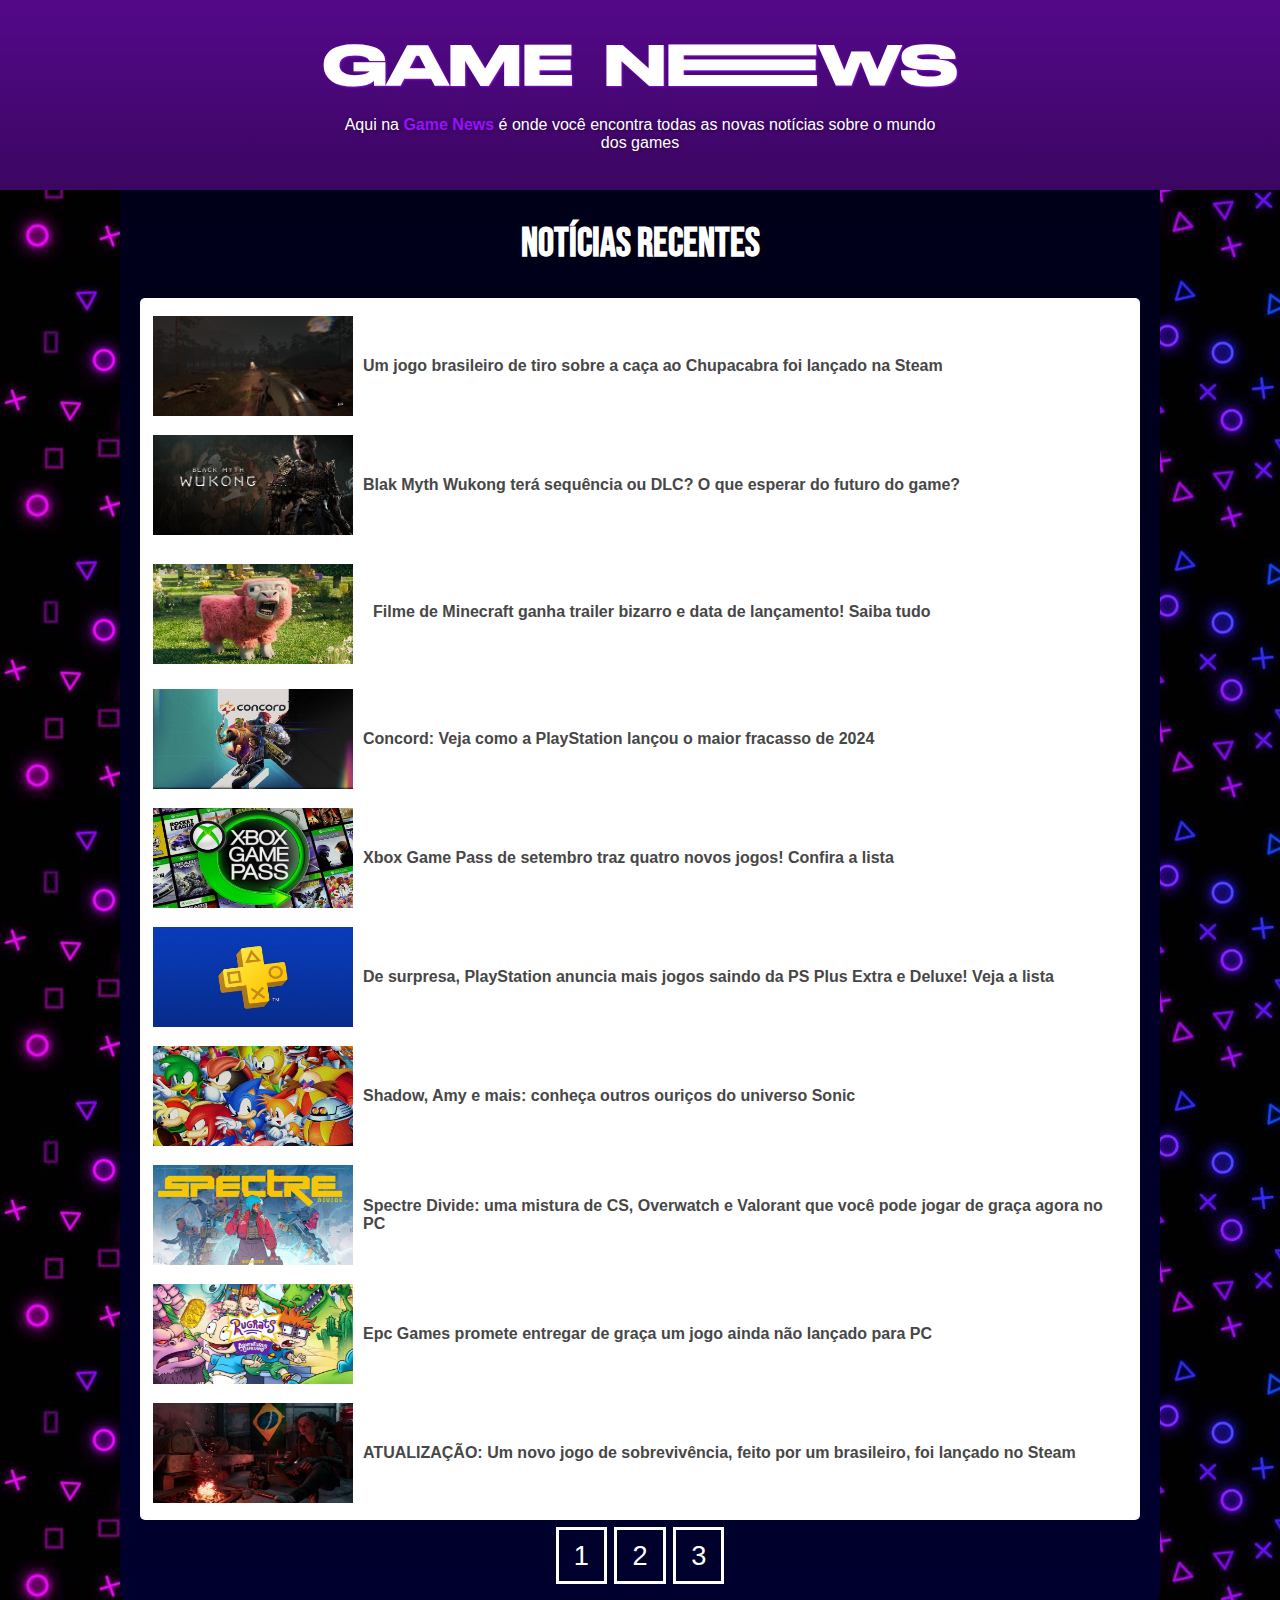
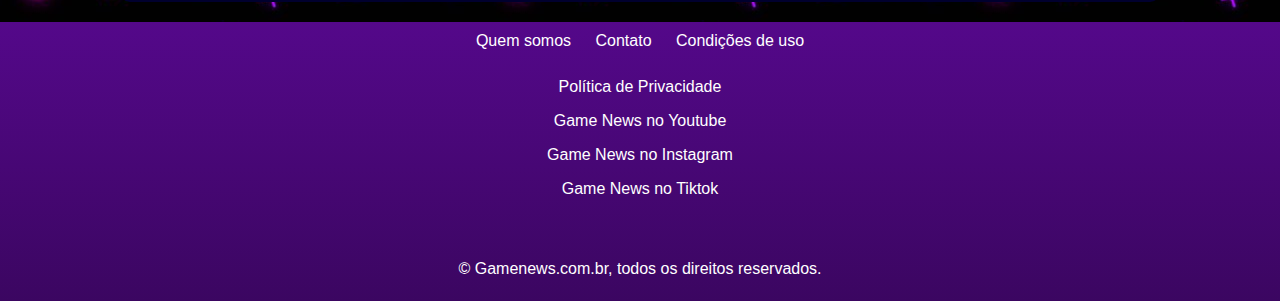
==== index.html @ 63563c60 "Update index.html" ====
<!DOCTYPE html>
<html lang="pt-br">
<head>
  <meta charset="UTF-8">
  <meta name="viewport" content="width=device-width, initial-scale=1.0">
  <title>Game News</title>
  <link rel="shortcut icon" href="gamenews.ico" type="image/x-icon">
  <link rel="stylesheet" href="style.css">
</head>
<body>
  <header>
    <h1>GAME NEEWS</h1>
    <p>Aqui na <strong>Game News</strong> é onde você encontra todas as novas notícias sobre o mundo dos games</p>
  </header>
  <main>
    <h1>NOTÍCIAS RECENTES</h1>
    <article>
      <div class="container">
        <a href="pag2.html"><img src="chupacabra.jpg" alt="Chupacabra hunt"></a>
        <a href="pag2.html" class="none">
          <p class="desc">Um jogo brasileiro de tiro sobre a caça ao Chupacabra foi lançado na Steam</p>
        </a>
      </div>
      <div class="container1">
        <a href="pag3.html"><img src="macaco.jpg" alt="Black myth Wukong"></a>
        <a href="pag3.html" class="none">
          <p>Blak Myth Wukong terá sequência ou DLC? O que esperar do futuro do game?</p>
        </a>
      </div>
      <div class="container2">
        <a href="pag4.html" class="container2"><img src="minecraft.jpg" alt="Ovelha do novo live action do minecraft"></a>
        <a href="pag4.html" class="none"><p>Filme de Minecraft ganha trailer bizarro e data de lançamento! Saiba tudo</p></a>
      </div>
      <div class="container3">
        <a href="#"><img src="concord.jpeg" alt="Concord"></a>
        <a href="#" class="none">Concord: Veja como a PlayStation lançou o maior fracasso de 2024</a>
      </div>
      <div class="container4">
        <a href="#"><img src="gamepass.jpg" alt="Xbox Game Pass"></a>
        <a href="#" class="none">
          <p>Xbox Game Pass de setembro traz quatro novos jogos! Confira a lista</p>
        </a>
      </div>
      <div class="container5">
        <a href="#"><img src="psplus.jpg" alt="PS Plus"></a>
        <a href="#" class="none">
          <p>De surpresa, PlayStation anuncia mais jogos saindo da PS Plus Extra e Deluxe! Veja a lista</p>
        </a>
      </div>
      <div class="container6">
        <a href="#"><img src="sonic.jpg" alt="Sonic e outros ouriços"></a>
        <a href="#" class="none">
          <p>Shadow, Amy e mais: conheça outros ouriços do universo Sonic</p>
        </a>
      </div>
      <div class="container7">
        <a href="#"><img src="Spectre-Divide.jpg" alt="Spactre divide"></a>
        <a href="#" class="none">
          <p>Spectre Divide: uma mistura de CS, Overwatch e Valorant que você pode jogar de graça agora no PC</p>
        </a>
      </div>
      <div class="container8">
        <a href="#"><img src="rugrats.jpg" alt="Rugrats: Adventures in Gameland"></a>
        <a href="#" class="none"><p>Epc Games promete entregar de graça um jogo ainda não lançado para PC</p></a>
      </div>
      <div class="container9">
        <a href="#"><img src="endless.jpg" alt="Endless Days Z"></a>
        <a href="#" class="none"><p>ATUALIZAÇÃO: Um novo jogo de sobrevivência, feito por um brasileiro, foi lançado no Steam</p></a>
      </div>
    </article>
    <nav>
      <a href="#">1</a>
      <a href="#">2</a>
      <a href="#">3</a>
    </nav>
  </main>
  <aside>
    <a href="#" class="normal">Quem somos</a>
    <a href="#" class="normal">Contato</a>
    <a href="#" class="normal">Condições de uso</a>
    <a href="#" class="block-top">Política de Privacidade</a>
    <a href="#" class="block">Game News no Youtube</a>
    <a href="#" class="block">Game News no Instagram</a>
    <a href="#" class="block">Game News no Tiktok</a>
    <footer>
      <p>© Gamenews.com.br, todos os direitos reservados.</p>
    </footer>
  </aside>
</body>
</html>
---- style.css ----
@import url('https://fonts.googleapis.com/css2?family=Bebas+Neue&display=swap');

@font-face {
  font-family: 'stretch';
  src: url('StretchPro.otf') format(opentype);
  font-weight: normal;
}

* {
  margin: 0px;
  padding: 0px;
}

:root {
  --cor1:#9B0FFF;
  --cor2:#850DDB;
  --cor3:#6D0BB3;
  --cor4:#54088A;
  --cor5:#3B0661;
  --cor6:#000019;
  --cor7:#00002e;

  --fontedestaque: 'Bebas Neue', curisve;
  --fontenova: 'stretch', sans-serif;
  }
  
body {
  background-image: url(fundo.jpg);
  font-family: Arial, Helvetica, sans-serif;
}

header {
  background-image: linear-gradient( to top, var(--cor5), var(--cor4));
  text-align: center;
  padding-top: 40px;
  min-height: 150px;
}

header > h1 {
  font-family: var(--fontenova);
  font-size: 3.5em;
  text-shadow: 1px 1px 2px var(--cor2);
  color: white;
  margin-bottom: 20px;
}

header > p {
  color: white;
  text-shadow: 1px 1px 4px rgba(0, 0, 0, 0.450);
  max-width: 600px;
  margin: auto;
  padding-left: 10px;
  padding-right: 10px;
  padding-bottom: 10px;
}

header strong {
  color: var(--cor1);
}

main {
  background-image: linear-gradient(to bottom, var(--cor6), var(--cor7));
  margin: auto;
  min-width: 290px;
  max-width: 1000px;
  padding: 20px;
  margin-bottom: 20px;
  border-radius: 0px 0px 10px 10px;
}

main h1 {
  font-family: var(--fontedestaque);
  padding: 10px 0px 30px 0px;
  text-align: center;
  font-size: 2.5em;
  color: white;
  text-shadow: 3px 1px 7px rgba(0, 0, 0, 0.350);
}

main img {
  min-width: 200px;
  height: 100px;
  padding-right: 10px;
  margin-top: 5px;
}

article {
  background-color: white;
  border-radius: 5px;
  padding: 3px;
}

.container {
  display: flex;
  align-items: center;
  transition-duration: 0.3s;
  margin: 10px;
}

.container1 {
  display: flex;
  align-items: center;
  transition-duration: 0.3s;
  margin: 10px;
}

.container1 img {
  width: 200px;
}

.container2 {
  display: flex;
  align-items: center;
  padding-left: 4px;
  transition-duration: 0.3s;
  margin: 10px;
}

.container2 img {
  margin-left: -18px;
}

.container3 {
  display: flex;
  align-items: center;
  transition-duration: 0.3s;
  margin: 10px;
}

.container4 {
  display: flex;
  align-items: center;
  transition-duration: 0.3s;
  margin: 10px;
}

.container5 {
  display: flex;
  align-items: center;
  transition-duration: 0.3s;
  margin: 10px;
}

.container6 {
  display: flex;
  align-items: center;
  transition-duration: 0.3s;
  margin: 10px;
}

.container7 {
  display: flex;
  align-items: center;
  transition-duration: 0.25s;
  margin: 10px;
}

.container8 {
  display: flex;
  align-items: center;
  transition-duration: 0.25s;
  margin: 10px;
}

.container9 {
  display: flex;
  align-items: center;
  transition-duration: 0.25s;
  margin: 10px;
}

main .none {
  font-weight: bold;
  color: #474747;
  text-decoration: none;
  transition-duration: 0.25s;
}

.none:hover {
  text-decoration: underline;
  color: var(--cor3);
}

nav {
  margin-top: 10px;
  padding-top: 10px;
  padding-bottom: 10px;
  text-align: center;
  font-size: 1.7em;
}

nav a {
  color: white;
  text-decoration: none;
  padding: 10px;
  padding-left: 15px;
  padding-right: 15px;
  border-style: solid;
  transition-duration: 0.25s;
}

nav a:hover {
  color: var(--cor2);
  text-decoration: underline;
}

aside {
  background-image: linear-gradient( to top, var(--cor5), var(--cor4));
  padding: 10px;
  text-align: center;
}

aside > a {
  color: white;
  text-decoration: none;
  text-align: center;
}

aside > a:hover {
  text-decoration: underline;
}

aside .normal {
  padding: 10px;
  text-align: center;
}

aside .block-top {
  display: block;
  padding: 8px;
  margin-top: 20px;
}

aside .block {
  display: block;
  padding: 8px;
}

aside footer {
  color: white;
  text-align: center;
  padding-top: 50px;
  padding-bottom: 10px;
  margin: 3.5px;
}
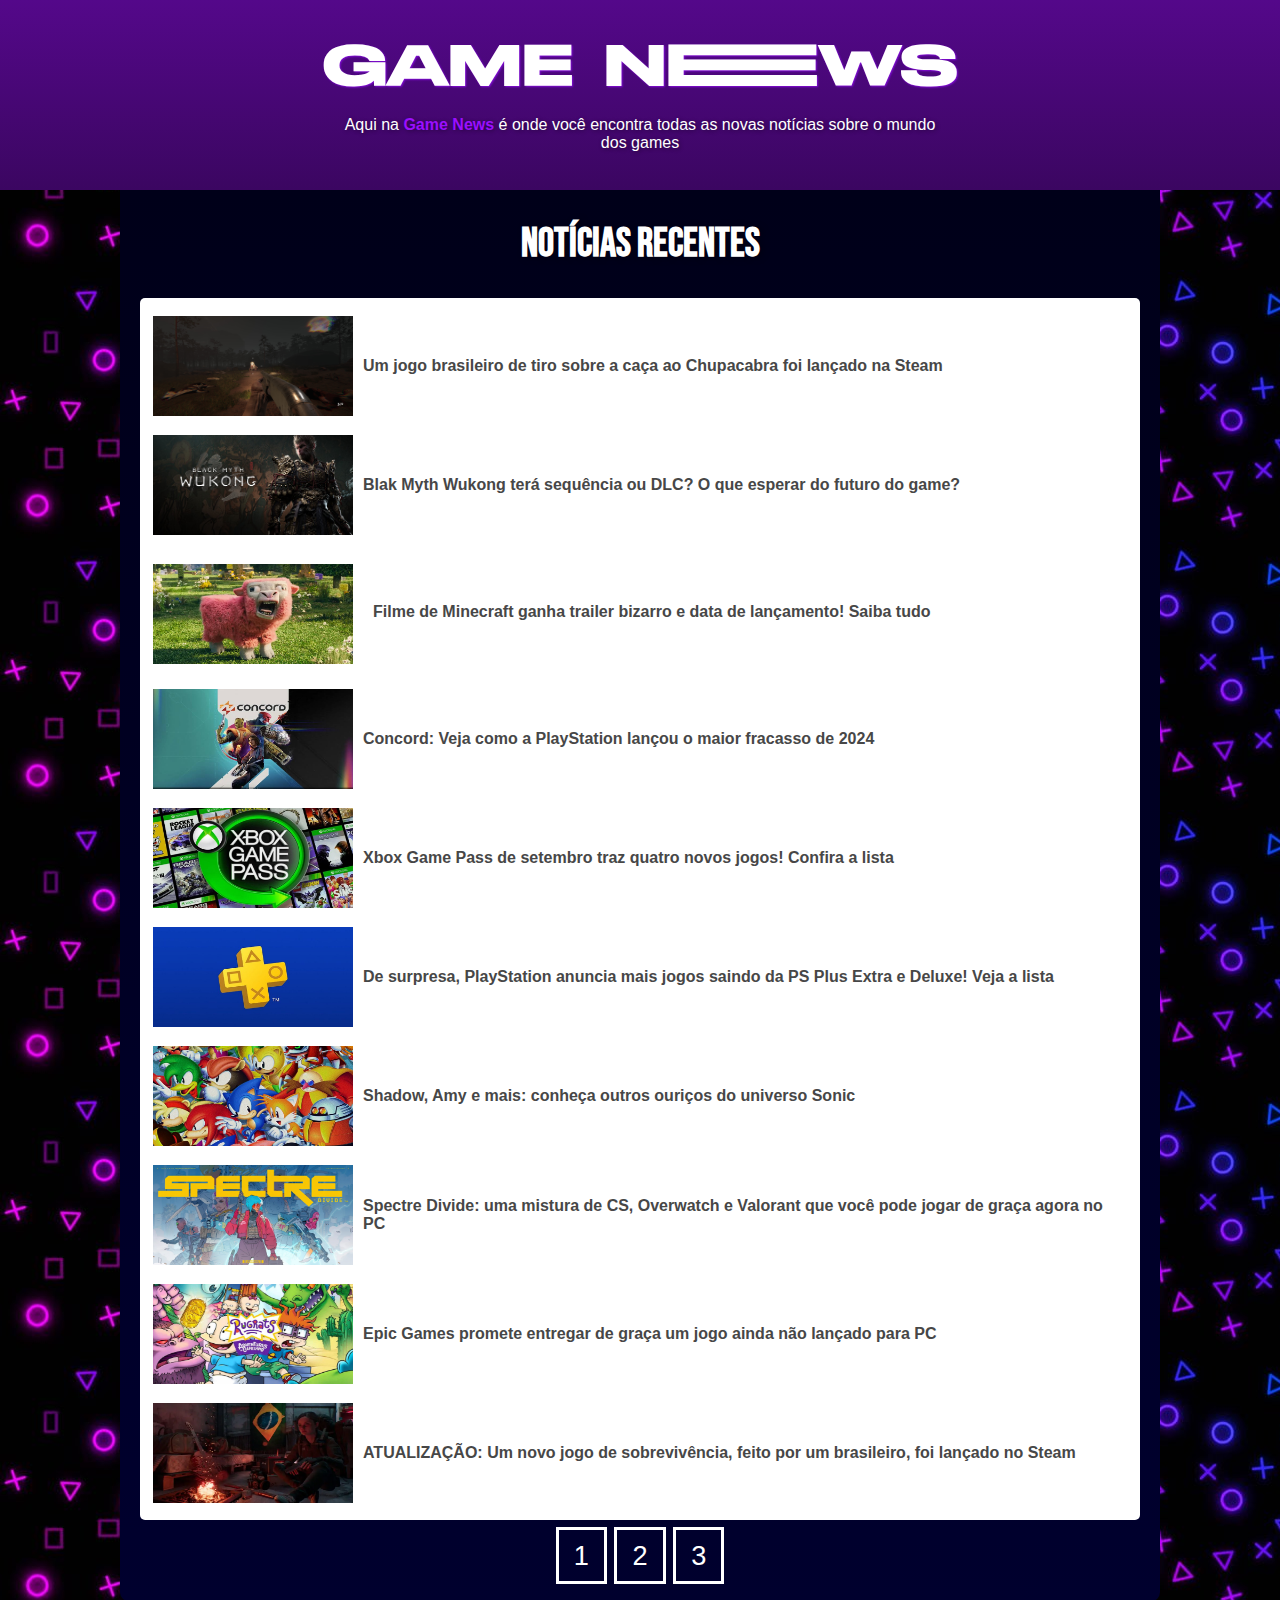
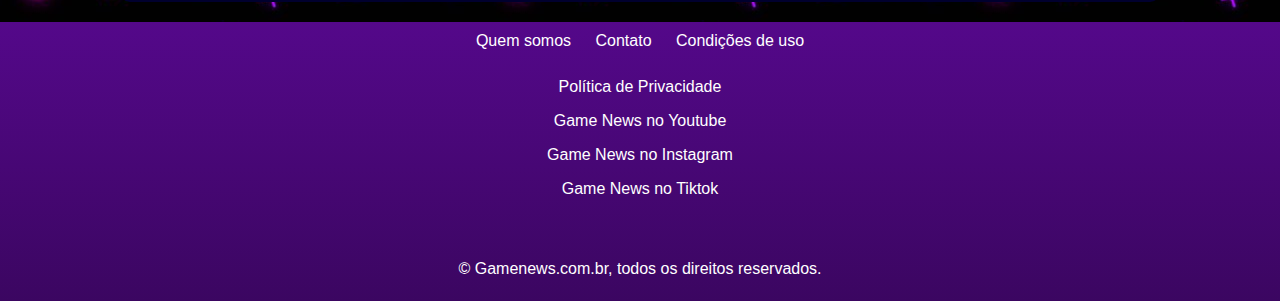
==== commit fb571af9: "Update index.html" ====
--- a/index.html
+++ b/index.html
@@ -61,7 +61,7 @@
       </div>
       <div class="container8">
         <a href="#"><img src="rugrats.jpg" alt="Rugrats: Adventures in Gameland"></a>
-        <a href="#" class="none"><p>Epc Games promete entregar de graça um jogo ainda não lançado para PC</p></a>
+        <a href="#" class="none"><p>Epic Games promete entregar de graça um jogo ainda não lançado para PC</p></a>
       </div>
       <div class="container9">
         <a href="#"><img src="endless.jpg" alt="Endless Days Z"></a>
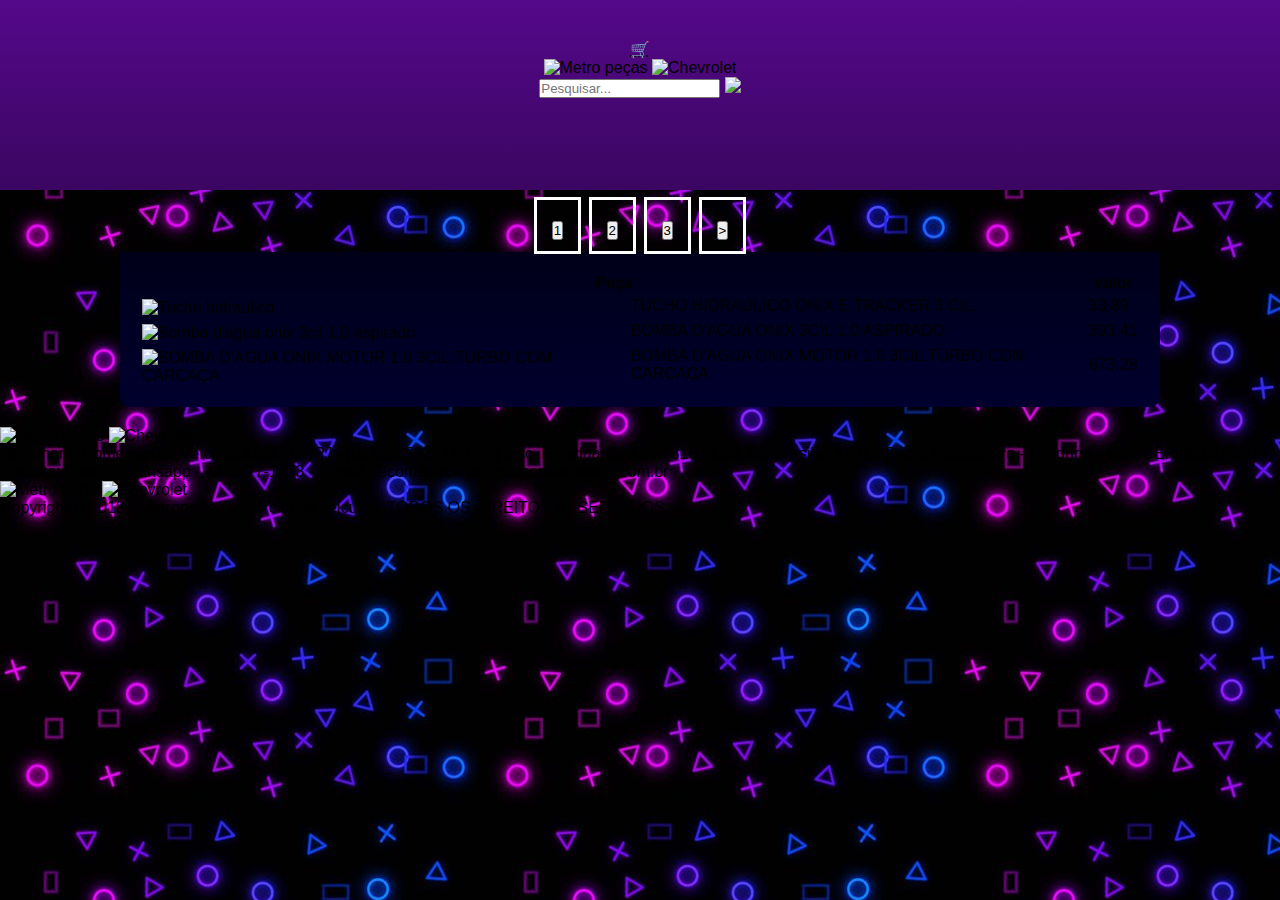
==== commit 2e0eec91: "Create index.html" ====
--- a/index.html
+++ b/index.html
@@ -1,90 +1,75 @@
 <!DOCTYPE html>
 <html lang="pt-br">
 <head>
-  <meta charset="UTF-8">
-  <meta name="viewport" content="width=device-width, initial-scale=1.0">
-  <title>Game News</title>
-  <link rel="shortcut icon" href="gamenews.ico" type="image/x-icon">
-  <link rel="stylesheet" href="style.css">
+    <meta charset="UTF-8">
+    <meta name="viewport" content="width=device-width, initial-scale=1.0">
+    <title>Metropeças</title>
+    <link rel="shortcut icon" href="img/logo_metropecas.png" type="image/x-icon">
+    <link rel="stylesheet" href="style.css">
 </head>
 <body>
-  <header>
-    <h1>GAME NEEWS</h1>
-    <p>Aqui na <strong>Game News</strong> é onde você encontra todas as novas notícias sobre o mundo dos games</p>
-  </header>
-  <main>
-    <h1>NOTÍCIAS RECENTES</h1>
-    <article>
-      <div class="container">
-        <a href="pag2.html"><img src="chupacabra.jpg" alt="Chupacabra hunt"></a>
-        <a href="pag2.html" class="none">
-          <p class="desc">Um jogo brasileiro de tiro sobre a caça ao Chupacabra foi lançado na Steam</p>
-        </a>
-      </div>
-      <div class="container1">
-        <a href="pag3.html"><img src="macaco.jpg" alt="Black myth Wukong"></a>
-        <a href="pag3.html" class="none">
-          <p>Blak Myth Wukong terá sequência ou DLC? O que esperar do futuro do game?</p>
-        </a>
-      </div>
-      <div class="container2">
-        <a href="pag4.html" class="container2"><img src="minecraft.jpg" alt="Ovelha do novo live action do minecraft"></a>
-        <a href="pag4.html" class="none"><p>Filme de Minecraft ganha trailer bizarro e data de lançamento! Saiba tudo</p></a>
-      </div>
-      <div class="container3">
-        <a href="#"><img src="concord.jpeg" alt="Concord"></a>
-        <a href="#" class="none">Concord: Veja como a PlayStation lançou o maior fracasso de 2024</a>
-      </div>
-      <div class="container4">
-        <a href="#"><img src="gamepass.jpg" alt="Xbox Game Pass"></a>
-        <a href="#" class="none">
-          <p>Xbox Game Pass de setembro traz quatro novos jogos! Confira a lista</p>
-        </a>
-      </div>
-      <div class="container5">
-        <a href="#"><img src="psplus.jpg" alt="PS Plus"></a>
-        <a href="#" class="none">
-          <p>De surpresa, PlayStation anuncia mais jogos saindo da PS Plus Extra e Deluxe! Veja a lista</p>
-        </a>
-      </div>
-      <div class="container6">
-        <a href="#"><img src="sonic.jpg" alt="Sonic e outros ouriços"></a>
-        <a href="#" class="none">
-          <p>Shadow, Amy e mais: conheça outros ouriços do universo Sonic</p>
-        </a>
-      </div>
-      <div class="container7">
-        <a href="#"><img src="Spectre-Divide.jpg" alt="Spactre divide"></a>
-        <a href="#" class="none">
-          <p>Spectre Divide: uma mistura de CS, Overwatch e Valorant que você pode jogar de graça agora no PC</p>
-        </a>
-      </div>
-      <div class="container8">
-        <a href="#"><img src="rugrats.jpg" alt="Rugrats: Adventures in Gameland"></a>
-        <a href="#" class="none"><p>Epic Games promete entregar de graça um jogo ainda não lançado para PC</p></a>
-      </div>
-      <div class="container9">
-        <a href="#"><img src="endless.jpg" alt="Endless Days Z"></a>
-        <a href="#" class="none"><p>ATUALIZAÇÃO: Um novo jogo de sobrevivência, feito por um brasileiro, foi lançado no Steam</p></a>
-      </div>
-    </article>
+    <header>
+        <div id="carrinho">
+            <abbr title="Seu carrinho está vazio">&#x1F6D2</abbr>
+        </div>
+        <div id="logos">
+            <img src="img/metropecaspng.png" alt="Metro peças" class="logometropecas">
+            <img src="img/logochevrolet.png" alt="Chevrolet" class="logochevrolet">
+        </div>
+        <div id="caixa-de-pesquisa">
+            <input type="text" placeholder="Pesquisar..." id="pesquisa">
+            <a href="#"><img src="img/25313.png" class="lupa"></a>
+        </div>
+    </header>
     <nav>
-      <a href="#">1</a>
-      <a href="#">2</a>
-      <a href="#">3</a>
+        <a href="index.html"><button>1</button></a>
+        <a href="pag2.html"><button>2</button></a>
+        <a href="#"><button>3</button></a>
+        <a href="#"><button>></button></a>
     </nav>
-  </main>
-  <aside>
-    <a href="#" class="normal">Quem somos</a>
-    <a href="#" class="normal">Contato</a>
-    <a href="#" class="normal">Condições de uso</a>
-    <a href="#" class="block-top">Política de Privacidade</a>
-    <a href="#" class="block">Game News no Youtube</a>
-    <a href="#" class="block">Game News no Instagram</a>
-    <a href="#" class="block">Game News no Tiktok</a>
+    <main>
+        <table>
+           <tr>
+            <th colspan="2">Peça</th>
+            <th>valor</th>
+           </tr> 
+           <tr>
+            <td><img src="img/tucho-hidraulico-onix-1.0-12v-20--bv244600.webp" alt="Tucho hidraulico" class="imgtable">
+            </td>
+            <td>TUCHO HIDRAULICO ONIX E TRACKER 3 CIL.</td>
+            <td class="valor">33,89</td>
+           </tr>
+           <tr>
+            <td><img src="img/D_NQ_NP_640836-MLB53431021875_012023-O.webp" alt="Bomba d'água onix 3cil 1.0 aspirado" class="imgtable"></td>
+            <td>BOMBA D'AGUA ONIX 3CIL 1.0 ASPIRADO</td>
+            <td class="valor">393,41 </td>
+           </tr>
+           <tr>
+            <td><img src="img/b018d118558dea8a48229c2d3ec9d6e7.webp" alt="BOMBA D'AGUA ONIX
+                MOTOR 1.0 3CIL.TURBO
+                COM CARCAÇA" class="imgtable"></td>
+                <td>BOMBA D'AGUA ONIX MOTOR 1.0 3CIL.TURBO COM CARCAÇA</td>
+                <td class="valor">673,28</td>
+           </tr>
+        </table>
+    </main>
     <footer>
-      <p>© Gamenews.com.br, todos os direitos reservados.</p>
+        <div id="primeirofooter">
+            <div id="logofooter">
+                <img src="img/metropecaspng.png" alt="Metro peças" class="logometropecas">
+                <img src="img/logochevrolet.png" alt="Chevrolet" class="logochevrolet">
+            </div>
+            <div id="footerp">
+                <p>Metronorte Comercial de Veículos Ltda - CNPJ - [05.035.532/0001-88] Insc. Estadual 902.568.816 - End. Av. Brasilia, 1701 - Bairro Rodocentro - Londrina - PR - CEP 86070-020 - Contato: Fone e Wathsapp - 43-3377-1473 - E-mail - ecommerce.pr@grupometronorte.com.br</p>
+            </div>
+        </div>
+        <div id="segundofooter">
+            <div id="logosegundofooter">
+                <img src="img/metronorte.png" alt="Metro norte" class="logometronorte">
+                <img src="img/Chevrolet-Logo.png" alt="Chevrolet" class="logochevrolet">
+            </div>
+            <p>Copyright © 2018 - Metronorte Comercial de veículos. TODOS OS DIREITOS RESERVADOS.</p>
+        </div>
     </footer>
-  </aside>
 </body>
 </html>
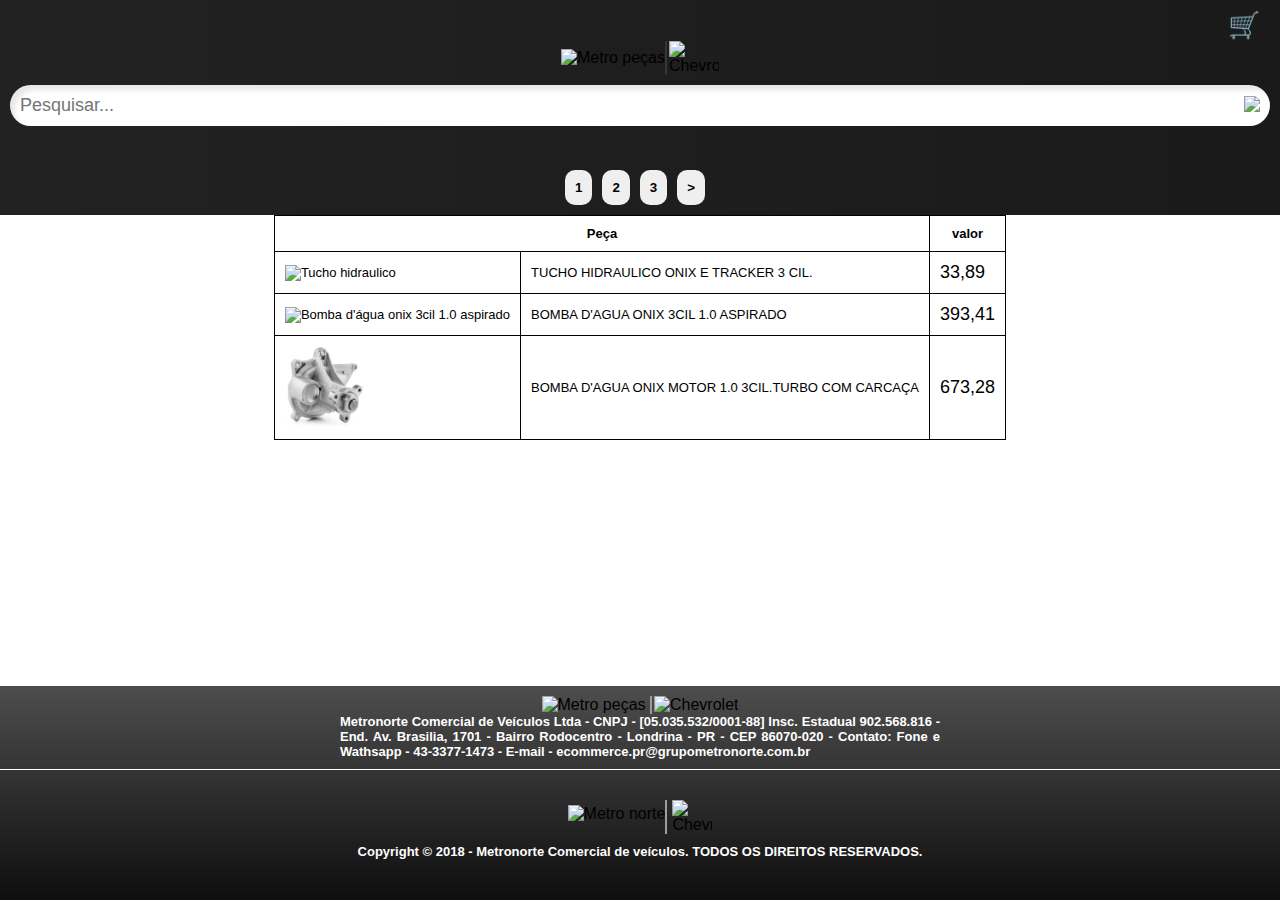
==== commit 4818dd92: "Update index.html" ====
--- a/index.html
+++ b/index.html
@@ -45,7 +45,7 @@
             <td class="valor">393,41 </td>
            </tr>
            <tr>
-            <td><img src="img/b018d118558dea8a48229c2d3ec9d6e7.webp" alt="BOMBA D'AGUA ONIX
+            <td><img src="b018d118558dea8a48229c2d3ec9d6e7.webp" alt="BOMBA D'AGUA ONIX
                 MOTOR 1.0 3CIL.TURBO
                 COM CARCAÇA" class="imgtable"></td>
                 <td>BOMBA D'AGUA ONIX MOTOR 1.0 3CIL.TURBO COM CARCAÇA</td>
--- a/style.css
+++ b/style.css
@@ -1,245 +1,166 @@
-@import url('https://fonts.googleapis.com/css2?family=Bebas+Neue&display=swap');
-
-@font-face {
-  font-family: 'stretch';
-  src: url('StretchPro.otf') format(opentype);
-  font-weight: normal;
-}
-
 * {
-  margin: 0px;
-  padding: 0px;
-}
-
-:root {
-  --cor1:#9B0FFF;
-  --cor2:#850DDB;
-  --cor3:#6D0BB3;
-  --cor4:#54088A;
-  --cor5:#3B0661;
-  --cor6:#000019;
-  --cor7:#00002e;
-
-  --fontedestaque: 'Bebas Neue', curisve;
-  --fontenova: 'stretch', sans-serif;
-  }
-  
-body {
-  background-image: url(fundo.jpg);
-  font-family: Arial, Helvetica, sans-serif;
+    padding: 0;
+    margin: 0;
+    font-family: Arial, Helvetica, sans-serif;
 }
 
 header {
-  background-image: linear-gradient( to top, var(--cor5), var(--cor4));
-  text-align: center;
-  padding-top: 40px;
-  min-height: 150px;
+    background-image: linear-gradient(to right, #222222, #1a1a1a);
+    height: 150px;
+    padding: 10px;
 }
 
-header > h1 {
-  font-family: var(--fontenova);
-  font-size: 3.5em;
-  text-shadow: 1px 1px 2px var(--cor2);
-  color: white;
-  margin-bottom: 20px;
+#carrinho abbr {
+    font-size: 26px;
+    display: flex;
+    justify-content: right;
+    padding-right: 10px;
+    text-decoration: none;
 }
 
-header > p {
-  color: white;
-  text-shadow: 1px 1px 4px rgba(0, 0, 0, 0.450);
-  max-width: 600px;
-  margin: auto;
-  padding-left: 10px;
-  padding-right: 10px;
-  padding-bottom: 10px;
+#logos {
+    display: flex;
+    justify-content: center;
+    align-items: center;
 }
 
-header strong {
-  color: var(--cor1);
+#logos .logochevrolet {
+    width: 50px;
+    border-left: rgb(54, 54, 54) solid 2px;
+    padding-left: 2px;
 }
 
-main {
-  background-image: linear-gradient(to bottom, var(--cor6), var(--cor7));
-  margin: auto;
-  min-width: 290px;
-  max-width: 1000px;
-  padding: 20px;
-  margin-bottom: 20px;
-  border-radius: 0px 0px 10px 10px;
+#caixa-de-pesquisa {
+    background-color: white;
+    margin: auto;
+    margin-top: 10px;
+    border-radius: 50px;
+    padding: 10px;
+    display: flex;
+    justify-content: space-between;
+    align-items: center;
+    box-shadow: 5px 5px 5px inset rgba(0, 0, 0, 0.096);
 }
 
-main h1 {
-  font-family: var(--fontedestaque);
-  padding: 10px 0px 30px 0px;
-  text-align: center;
-  font-size: 2.5em;
-  color: white;
-  text-shadow: 3px 1px 7px rgba(0, 0, 0, 0.350);
+#pesquisa {
+    background: none;
+    border: 0;
+    outline: 0;
+    font-size: large;
 }
 
-main img {
-  min-width: 200px;
-  height: 100px;
-  padding-right: 10px;
-  margin-top: 5px;
-}
-
-article {
-  background-color: white;
-  border-radius: 5px;
-  padding: 3px;
-}
-
-.container {
-  display: flex;
-  align-items: center;
-  transition-duration: 0.3s;
-  margin: 10px;
-}
-
-.container1 {
-  display: flex;
-  align-items: center;
-  transition-duration: 0.3s;
-  margin: 10px;
-}
-
-.container1 img {
-  width: 200px;
-}
-
-.container2 {
-  display: flex;
-  align-items: center;
-  padding-left: 4px;
-  transition-duration: 0.3s;
-  margin: 10px;
-}
-
-.container2 img {
-  margin-left: -18px;
-}
-
-.container3 {
-  display: flex;
-  align-items: center;
-  transition-duration: 0.3s;
-  margin: 10px;
-}
-
-.container4 {
-  display: flex;
-  align-items: center;
-  transition-duration: 0.3s;
-  margin: 10px;
-}
-
-.container5 {
-  display: flex;
-  align-items: center;
-  transition-duration: 0.3s;
-  margin: 10px;
-}
-
-.container6 {
-  display: flex;
-  align-items: center;
-  transition-duration: 0.3s;
-  margin: 10px;
-}
-
-.container7 {
-  display: flex;
-  align-items: center;
-  transition-duration: 0.25s;
-  margin: 10px;
-}
-
-.container8 {
-  display: flex;
-  align-items: center;
-  transition-duration: 0.25s;
-  margin: 10px;
-}
-
-.container9 {
-  display: flex;
-  align-items: center;
-  transition-duration: 0.25s;
-  margin: 10px;
-}
-
-main .none {
-  font-weight: bold;
-  color: #474747;
-  text-decoration: none;
-  transition-duration: 0.25s;
-}
-
-.none:hover {
-  text-decoration: underline;
-  color: var(--cor3);
+.lupa {
+    width: 25px;
 }
 
 nav {
-  margin-top: 10px;
-  padding-top: 10px;
-  padding-bottom: 10px;
-  text-align: center;
-  font-size: 1.7em;
+    background-image: linear-gradient(to right, #222222, #1a1a1a);
+    padding-bottom: 10px;
+    display: flex;
+    align-items: center;
+    justify-content: center;
 }
 
-nav a {
-  color: white;
-  text-decoration: none;
-  padding: 10px;
-  padding-left: 15px;
-  padding-right: 15px;
-  border-style: solid;
-  transition-duration: 0.25s;
+nav button {
+    padding: 10px;
+    margin-right: 10px;
+    border-radius: 10px;
+    border: none;
+    cursor: pointer;
+    font-weight: bold;
 }
 
-nav a:hover {
-  color: var(--cor2);
-  text-decoration: underline;
+button:hover {
+    transform: scale(.9);
+    opacity: .8;
 }
 
-aside {
-  background-image: linear-gradient( to top, var(--cor5), var(--cor4));
-  padding: 10px;
-  text-align: center;
+button:active {
+    background-color: rgb(255, 101, 101);
+    color: white;
 }
 
-aside > a {
-  color: white;
-  text-decoration: none;
-  text-align: center;
+table {
+    font-size: small;
+    border-collapse: collapse;
+    margin: auto;
 }
 
-aside > a:hover {
-  text-decoration: underline;
+th, td {
+    border: 1px solid black;
+    padding: 10px;
 }
 
-aside .normal {
-  padding: 10px;
-  text-align: center;
+.imgtable {
+    width: 80px;
 }
 
-aside .block-top {
-  display: block;
-  padding: 8px;
-  margin-top: 20px;
+.valor {
+    font-size: large;
 }
 
-aside .block {
-  display: block;
-  padding: 8px;
+footer {
+    background-image: linear-gradient(to bottom, rgb(77, 77, 77), rgb(14, 14, 14));
+    bottom: 0;
+    position: fixed;
+    width: 100%;
 }
 
-aside footer {
-  color: white;
-  text-align: center;
-  padding-top: 50px;
-  padding-bottom: 10px;
-  margin: 3.5px;
+#primeirofooter {
+    display: flex;
+    flex-direction: column;
+    align-items: center;
+    padding: 10px;
 }
+
+#logofooter {
+   display: inline-block;
+}
+
+#primeirofooter .logometropecas {
+    height: 30px;
+}
+
+#primeirofooter .logochevrolet {
+    width: 45px;
+    border-left: rgb(156, 156, 156) solid 2px;
+    padding-left: 2px;
+}
+
+#primeirofooter #footerp {
+    color: white;
+    font-size: small;
+    font-weight: bold;
+    max-width: 600px;
+    text-align: justify;
+}
+
+#segundofooter {
+    border-top: 1px solid white;
+    height: 100px;
+    padding-top: 30px;
+}
+
+#segundofooter #logosegundofooter {
+    display: flex;
+    justify-content: center;
+    align-items: center;
+}
+
+#segundofooter .logometronorte {
+    height: 24px;
+}
+
+#segundofooter .logochevrolet {
+    border-left: rgb(156, 156, 156) solid 2px;
+    padding-left: 5px;
+    width: 40px;
+}
+
+#segundofooter p {
+    color: white;
+    text-align: center;
+    padding-top: 10px;
+    font-size: small;
+    font-weight: bold;
+}
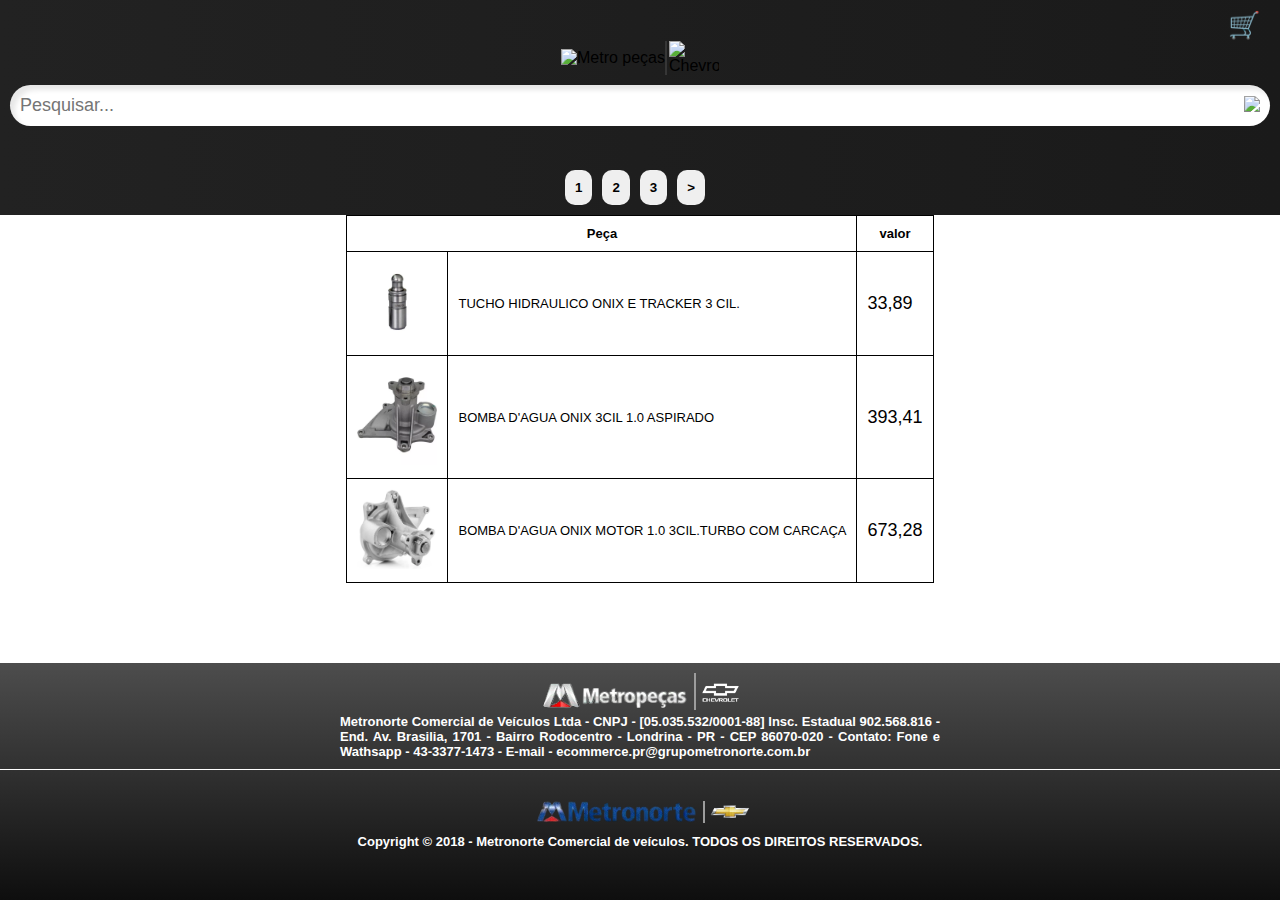
==== commit 962c9c50: "Update index.html" ====
--- a/index.html
+++ b/index.html
@@ -4,7 +4,7 @@
     <meta charset="UTF-8">
     <meta name="viewport" content="width=device-width, initial-scale=1.0">
     <title>Metropeças</title>
-    <link rel="shortcut icon" href="img/logo_metropecas.png" type="image/x-icon">
+    <link rel="shortcut icon" href="logo_metropecas.png" type="image/x-icon">
     <link rel="stylesheet" href="style.css">
 </head>
 <body>
@@ -34,13 +34,13 @@
             <th>valor</th>
            </tr> 
            <tr>
-            <td><img src="img/tucho-hidraulico-onix-1.0-12v-20--bv244600.webp" alt="Tucho hidraulico" class="imgtable">
+            <td><img src="tucho-hidraulico-onix-1.0-12v-20--bv244600.webp" alt="Tucho hidraulico" class="imgtable">
             </td>
             <td>TUCHO HIDRAULICO ONIX E TRACKER 3 CIL.</td>
             <td class="valor">33,89</td>
            </tr>
            <tr>
-            <td><img src="img/D_NQ_NP_640836-MLB53431021875_012023-O.webp" alt="Bomba d'água onix 3cil 1.0 aspirado" class="imgtable"></td>
+            <td><img src="D_NQ_NP_640836-MLB53431021875_012023-O.webp" alt="Bomba d'água onix 3cil 1.0 aspirado" class="imgtable"></td>
             <td>BOMBA D'AGUA ONIX 3CIL 1.0 ASPIRADO</td>
             <td class="valor">393,41 </td>
            </tr>
@@ -56,8 +56,8 @@
     <footer>
         <div id="primeirofooter">
             <div id="logofooter">
-                <img src="img/metropecaspng.png" alt="Metro peças" class="logometropecas">
-                <img src="img/logochevrolet.png" alt="Chevrolet" class="logochevrolet">
+                <img src="metropecaspng.png" alt="Metro peças" class="logometropecas">
+                <img src="logochevrolet.png" alt="Chevrolet" class="logochevrolet">
             </div>
             <div id="footerp">
                 <p>Metronorte Comercial de Veículos Ltda - CNPJ - [05.035.532/0001-88] Insc. Estadual 902.568.816 - End. Av. Brasilia, 1701 - Bairro Rodocentro - Londrina - PR - CEP 86070-020 - Contato: Fone e Wathsapp - 43-3377-1473 - E-mail - ecommerce.pr@grupometronorte.com.br</p>
@@ -65,8 +65,8 @@
         </div>
         <div id="segundofooter">
             <div id="logosegundofooter">
-                <img src="img/metronorte.png" alt="Metro norte" class="logometronorte">
-                <img src="img/Chevrolet-Logo.png" alt="Chevrolet" class="logochevrolet">
+                <img src="metronorte.png" alt="Metro norte" class="logometronorte">
+                <img src="Chevrolet-Logo.png" alt="Chevrolet" class="logochevrolet">
             </div>
             <p>Copyright © 2018 - Metronorte Comercial de veículos. TODOS OS DIREITOS RESERVADOS.</p>
         </div>
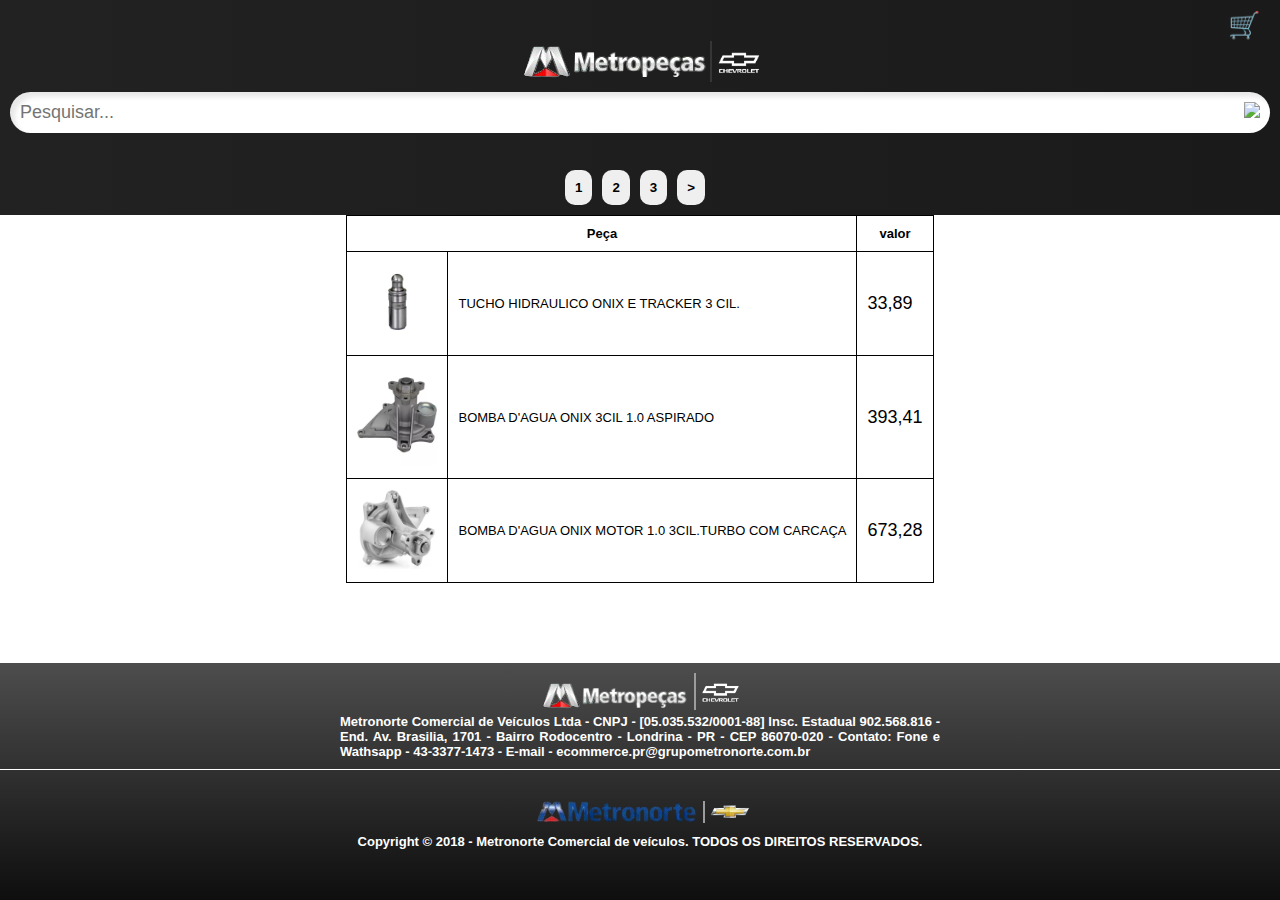
==== commit 18fb15f8: "Update index.html" ====
--- a/index.html
+++ b/index.html
@@ -13,8 +13,8 @@
             <abbr title="Seu carrinho está vazio">&#x1F6D2</abbr>
         </div>
         <div id="logos">
-            <img src="img/metropecaspng.png" alt="Metro peças" class="logometropecas">
-            <img src="img/logochevrolet.png" alt="Chevrolet" class="logochevrolet">
+            <img src="metropecaspng.png" alt="Metro peças" class="logometropecas">
+            <img src="logochevrolet.png" alt="Chevrolet" class="logochevrolet">
         </div>
         <div id="caixa-de-pesquisa">
             <input type="text" placeholder="Pesquisar..." id="pesquisa">
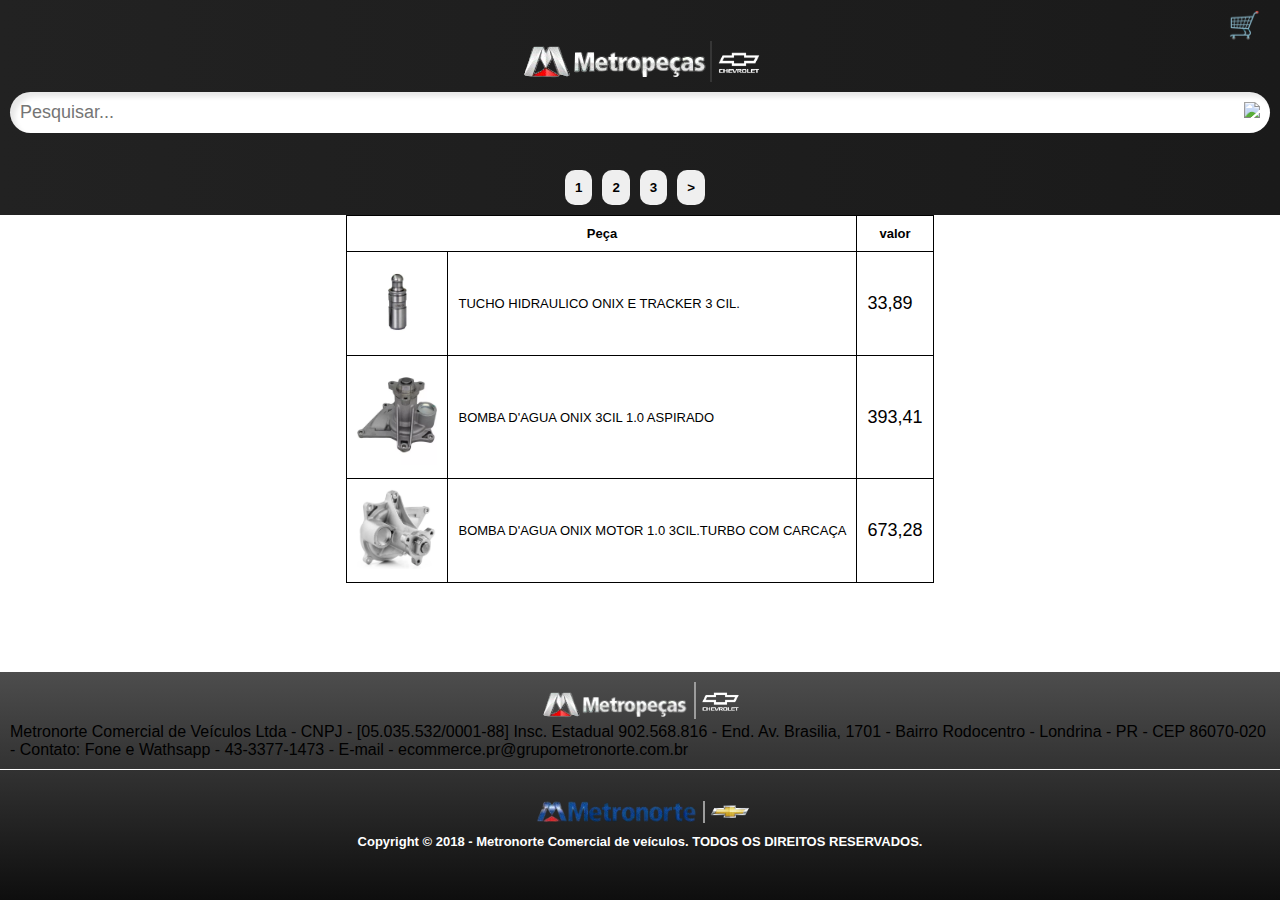
==== commit 8088f038: "Update index.html" ====
--- a/index.html
+++ b/index.html
@@ -59,7 +59,7 @@
                 <img src="metropecaspng.png" alt="Metro peças" class="logometropecas">
                 <img src="logochevrolet.png" alt="Chevrolet" class="logochevrolet">
             </div>
-            <div id="footerp">
+            <div id="footer-p">
                 <p>Metronorte Comercial de Veículos Ltda - CNPJ - [05.035.532/0001-88] Insc. Estadual 902.568.816 - End. Av. Brasilia, 1701 - Bairro Rodocentro - Londrina - PR - CEP 86070-020 - Contato: Fone e Wathsapp - 43-3377-1473 - E-mail - ecommerce.pr@grupometronorte.com.br</p>
             </div>
         </div>
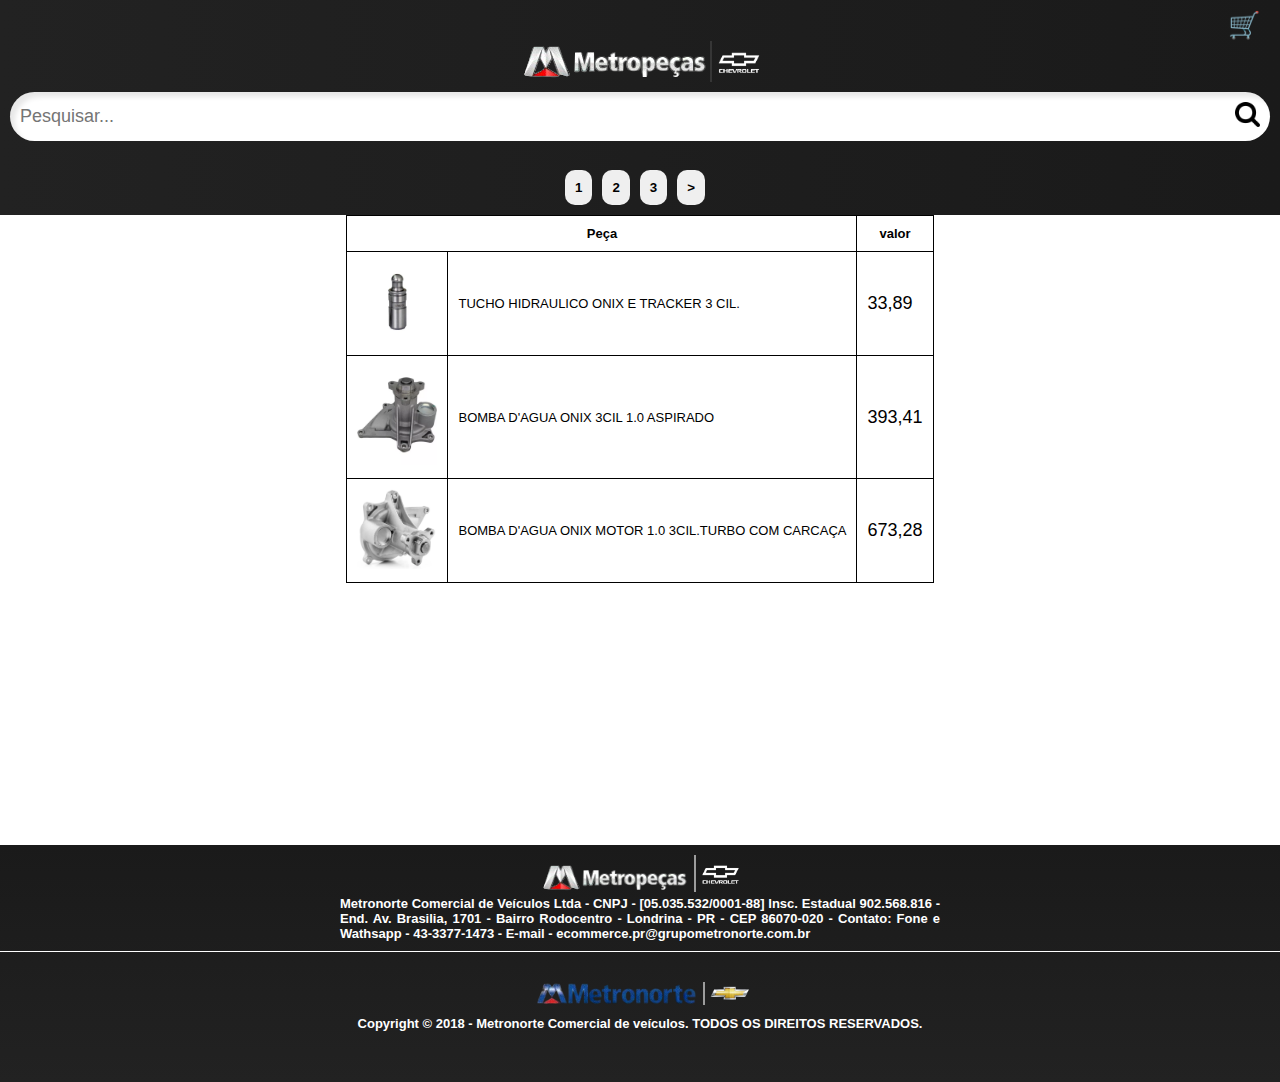
==== commit ed4c150d: "Update index.html" ====
--- a/index.html
+++ b/index.html
@@ -18,7 +18,7 @@
         </div>
         <div id="caixa-de-pesquisa">
             <input type="text" placeholder="Pesquisar..." id="pesquisa">
-            <a href="#"><img src="img/25313.png" class="lupa"></a>
+            <a href="#"><img src="25313.png" class="lupa"></a>
         </div>
     </header>
     <nav>
--- a/style.css
+++ b/style.css
@@ -80,6 +80,10 @@
     color: white;
 }
 
+main {
+    height: 70vh;
+}
+
 table {
     font-size: small;
     border-collapse: collapse;
@@ -100,10 +104,7 @@
 }
 
 footer {
-    background-image: linear-gradient(to bottom, rgb(77, 77, 77), rgb(14, 14, 14));
-    bottom: 0;
-    position: fixed;
-    width: 100%;
+    background-image: linear-gradient(to top, #222222, #1a1a1a);
 }
 
 #primeirofooter {
@@ -127,7 +128,7 @@
     padding-left: 2px;
 }
 
-#primeirofooter #footerp {
+#primeirofooter #footer-p {
     color: white;
     font-size: small;
     font-weight: bold;
